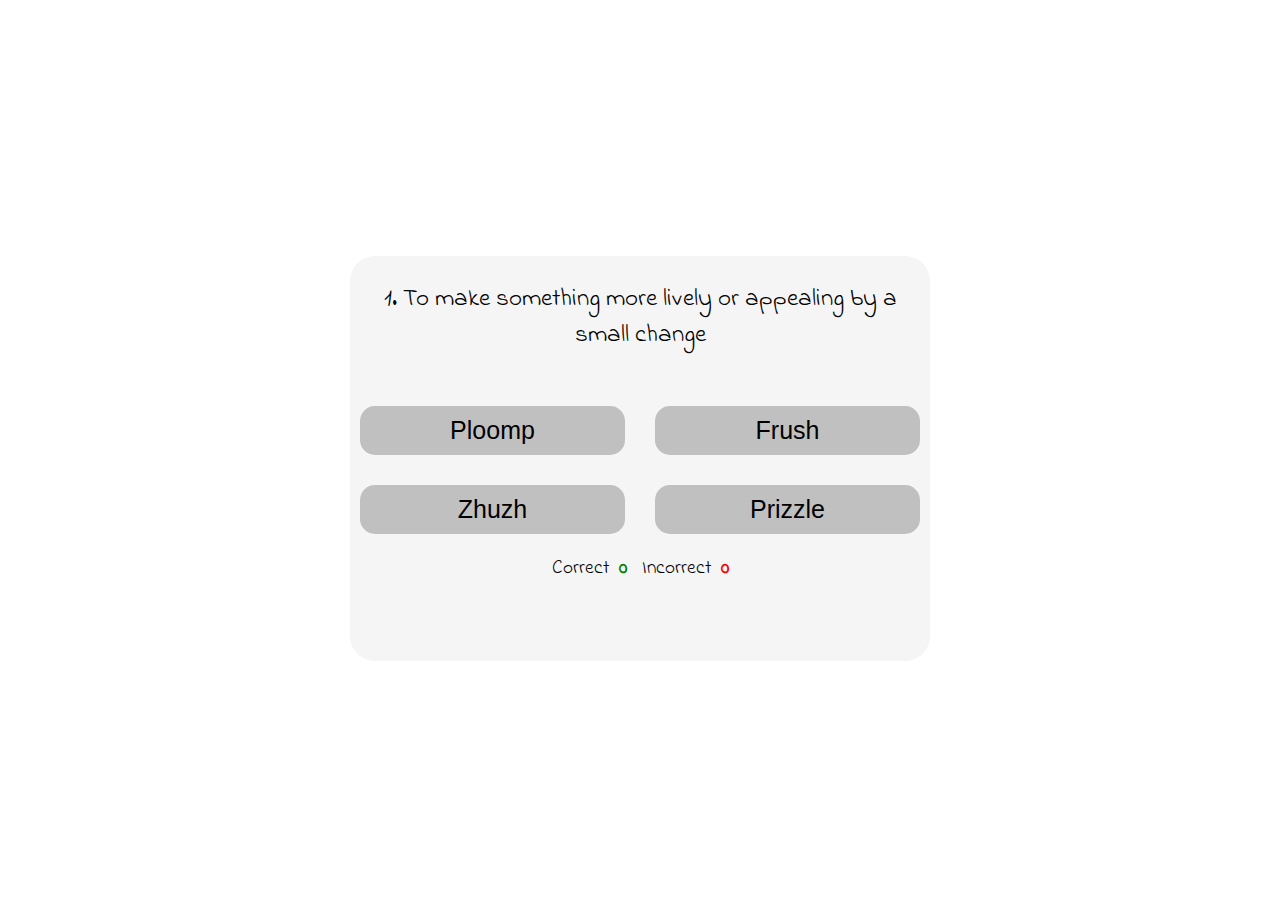
==== quiz.html @ 24489370 "Add showScore function to display score, an html pargraph and a play again button" ====
<!DOCTYPE html>
<html lang="en">
<head>
    <meta charset="UTF-8">
    <meta http-equiv="X-UA-Compatible" content="IE=edge">
    <meta name="viewport" content="width=device-width, initial-scale=1.0">
    
    <!--Link to Google fonts-->
    <link rel="preconnect" href="https://fonts.googleapis.com">
    <link rel="preconnect" href="https://fonts.gstatic.com" crossorigin>
    <link href="https://fonts.googleapis.com/css2?family=Indie+Flower&display=swap" rel="stylesheet">
    
    <!--Link to css-->
    <link rel="stylesheet" href="assets/css/style.css">
    
    <!--Link to favicons-->
    <link rel="apple-touch-icon" sizes="180x180" href="/apple-touch-icon.png">
    <link rel="icon" type="image/png" sizes="32x32" href="/favicon-32x32.png">
    <link rel="icon" type="image/png" sizes="16x16" href="/favicon-16x16.png">
    
    <title>True Words Quiz</title>
</head>
<body>
    <div id="outer-container">
        <div id="box" class="quiz-box-size">
            <div id="definition">
                This is a definition of a silly word with four options to choose from
            </div>
            <div id="btn-grid"></div>
            <div id="score-area">
                <p class="scores">Correct<span id="correct-score" class="score-span">0</span></p>
                <p class="scores">Incorrect<span id="incorrect-score" class="score-span">0</span></p>
            </div>
            <button id="next-btn" class="btn">Next</button>    
        </div>
    </div>
    <script src="assets/js/script.js"></script>
</body>
</html>
---- assets/css/style.css ----
body {
    font-family: Indie Flower, sans-serif, arial;
    box-sizing: border-box;
    background-image: url("../images/cover-image.jpg");
    background-size: cover;
    background-repeat: no-repeat;
}

#outer-container {
    display: flex;
    flex-direction: column;
    justify-content: center;
    align-items: center;
    min-height: 100vh;
}

#box {
    background-color: whitesmoke;
    width: 580px;
    border-radius: 25px;
    text-align: center;
    margin: 0 auto;
    display: flex;
    flex-direction: column;
}

#welcome-text {
    padding: 10px;
    margin: 0;
}

h1 {
    margin: 25px;
}

.btn {
    font-size: 25px;
    padding: 10px 0 10px 0;
    margin: 10px;
    background-color: silver;
    border-radius: 15px;
    border: none;
}

.btn:hover {
    background-color: black;
    color: silver;
}

a {
    font-family: helvetica;
    color: black;
    text-decoration: none;
}

/*quiz page*/
.quiz-box-size {
    height: 405px;
    width: 580px;
} 

#definition {
    font-size: 25px;
    padding: 25px;
    height: 90px;
}

#btn-grid {
    display: grid;
    grid-template-columns: repeat(2, auto);
    gap: 10px;
}

.answer-btn {
    width: 265px;
}

.correct {
    background-color: rgba(0, 128, 0, 0.5);;
}

.incorrect {
    background-color: rgba(255, 0, 0, 0.5);;
}

button:disabled {
    color: black;
    pointer-events: none;
}

#score-area {
    margin: 5px auto;
    font-size: 1.2rem;
}

.scores {
    display: inline-block;
    padding: 5px;
    margin: 0;
}

#correct-score {
    color: green;
    font-weight: bold;
}

#incorrect-score {
    color: red;
    font-weight: bold;
}

.score-span {
    margin-left: 10px;
}

/* media queries */

@media screen and (min-width: 376px) and (max-width: 600px) {
    #box {
        width: 334px;
    }
    
    .quiz-box-size {
        height: 380px;
        width: 334px;
    }

    .answer-btn {
        width: 142px;
    }

    #definition {
        font-size: 20px;
        margin: 0;
        height: 90px;
    }

    .btn {
        font-size: 17px;
    }
}

@media screen and (max-width: 375px) {
    #box {
        margin: 0;
        width: 286px;
    }

    .quiz-box-size {
        height: 355px;
        width: 286px;
    }

    .answer-btn {
        width: 118px;
    }

    h1 {
        font-size: 1.5em;
        margin: 20px;
    }

    #definition {
        font-size: 18px;
        margin: 0;
        height: 75px;
    }

    .btn {
        font-size: 16px;
    }

    #score-area {
        width: 100%;
    }
}
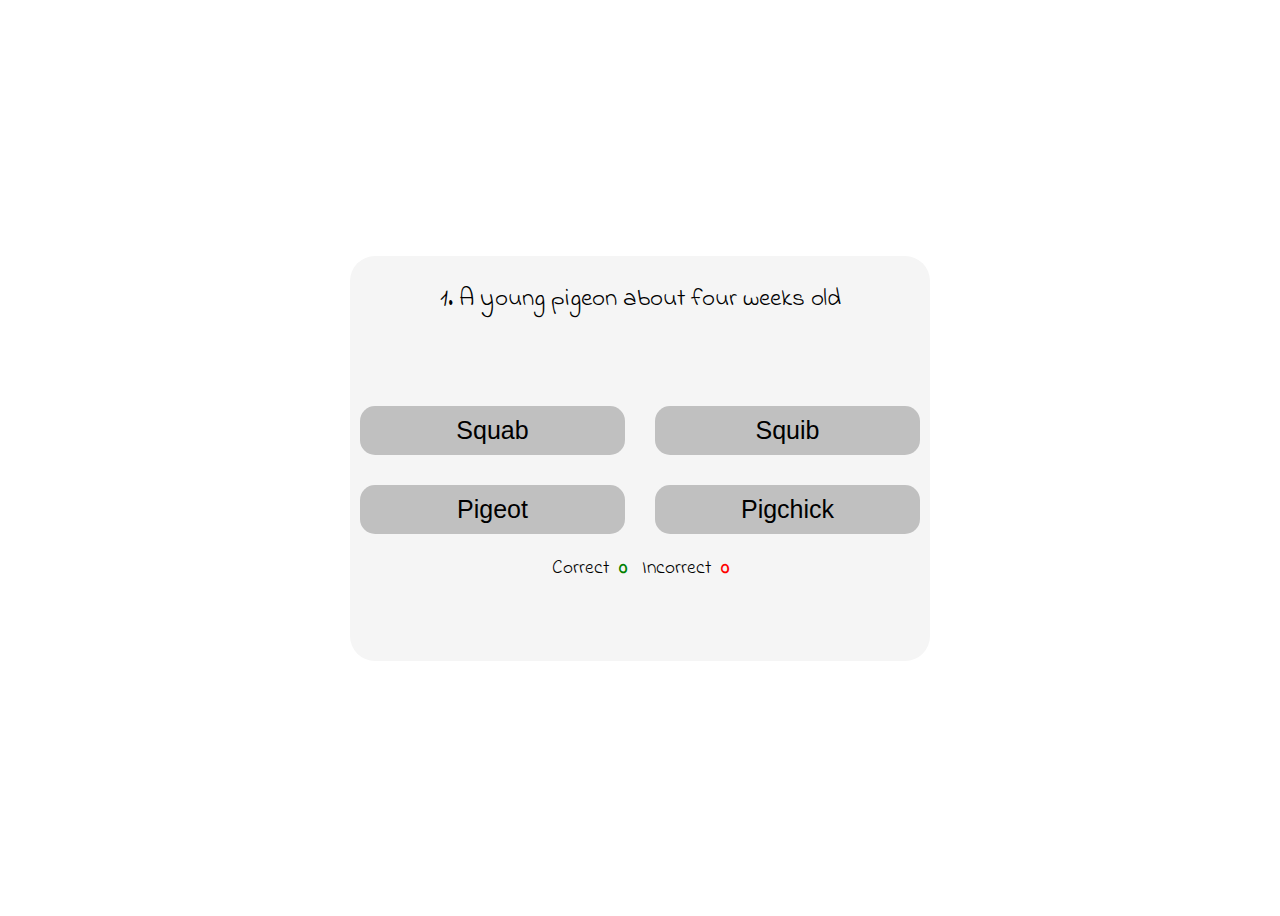
==== commit cd669df2: "Add play again button with event listener, add function to reset scores back to 0" ====
--- a/quiz.html
+++ b/quiz.html
@@ -31,7 +31,9 @@
                 <p class="scores">Correct<span id="correct-score" class="score-span">0</span></p>
                 <p class="scores">Incorrect<span id="incorrect-score" class="score-span">0</span></p>
             </div>
-            <button id="next-btn" class="btn">Next</button>    
+            <p id="score-comment"></p>
+            <button id="next-btn" class="btn">Next</button> 
+            <button id="play-again-btn" class="btn">Play Again!</button>
         </div>
     </div>
     <script src="assets/js/script.js"></script>
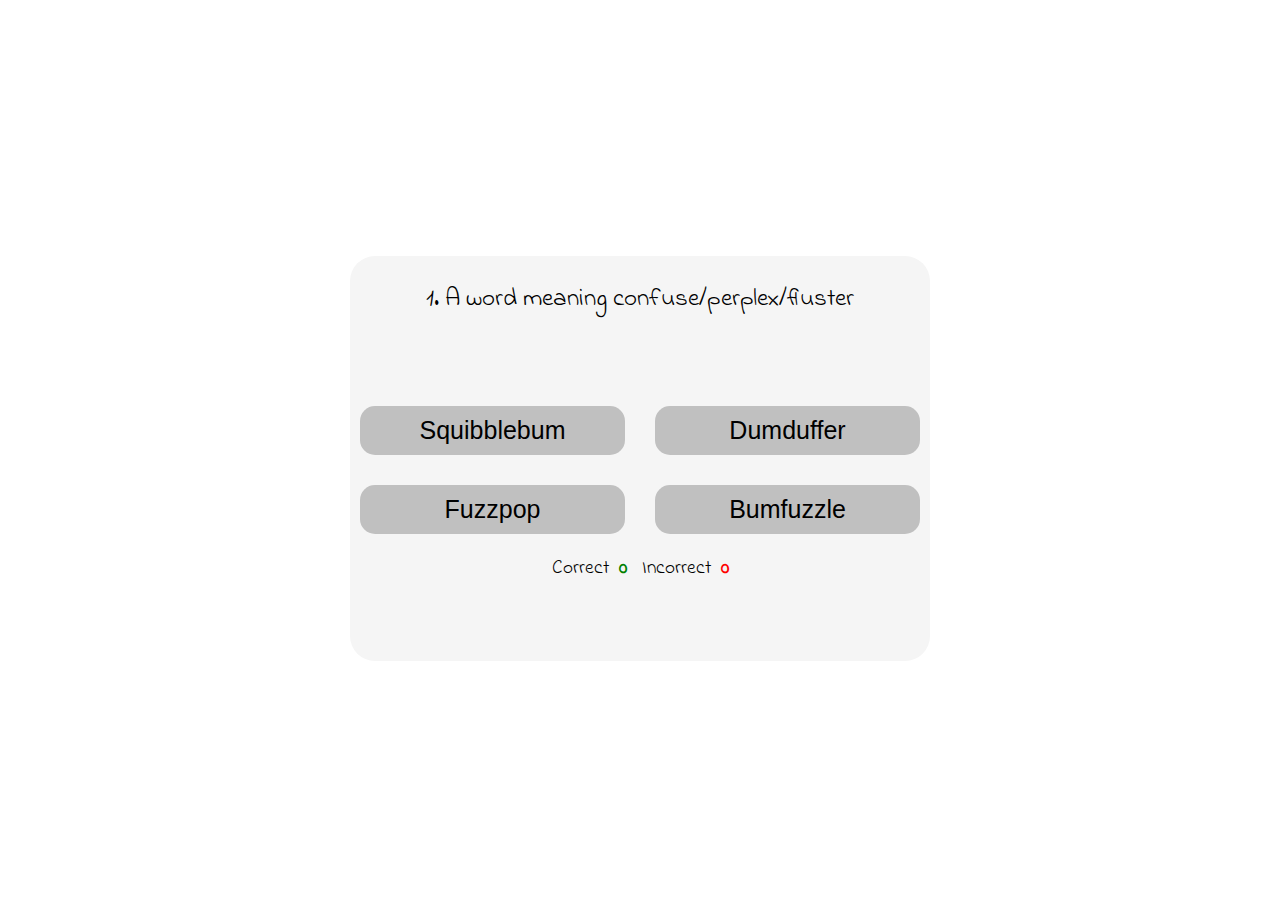
==== commit 4e3d58ae: "Add absolute file paths for favicons on home page" ====
--- a/quiz.html
+++ b/quiz.html
@@ -14,9 +14,9 @@
     <link rel="stylesheet" href="assets/css/style.css">
     
     <!--Link to favicons-->
-    <link rel="apple-touch-icon" sizes="180x180" href="/apple-touch-icon.png">
-    <link rel="icon" type="image/png" sizes="32x32" href="/favicon-32x32.png">
-    <link rel="icon" type="image/png" sizes="16x16" href="/favicon-16x16.png">
+    <link rel="apple-touch-icon" sizes="180x180" href="https://helenmurugan.github.io/true-words-quiz/index.html/apple-touch-icon.png">
+    <link rel="icon" type="image/png" sizes="32x32" href="https://helenmurugan.github.io/true-words-quiz/index.html/favicon-32x32.png">
+    <link rel="icon" type="image/png" sizes="16x16" href="https://helenmurugan.github.io/true-words-quiz/index.html/favicon-16x16.png">
     
     <title>True Words Quiz</title>
 </head>
@@ -36,6 +36,8 @@
             <button id="play-again-btn" class="btn">Play Again!</button>
         </div>
     </div>
+
+    <!-- Links to JavaScript and Font Awesome-->
     <script src="assets/js/script.js"></script>
 </body>
 </html>
--- a/assets/css/style.css
+++ b/assets/css/style.css
@@ -113,6 +113,10 @@
     margin-left: 10px;
 }
 
+#score-comment {
+    font-size: 22px;
+}
+
 /* media queries */
 
 @media screen and (min-width: 376px) and (max-width: 600px) {
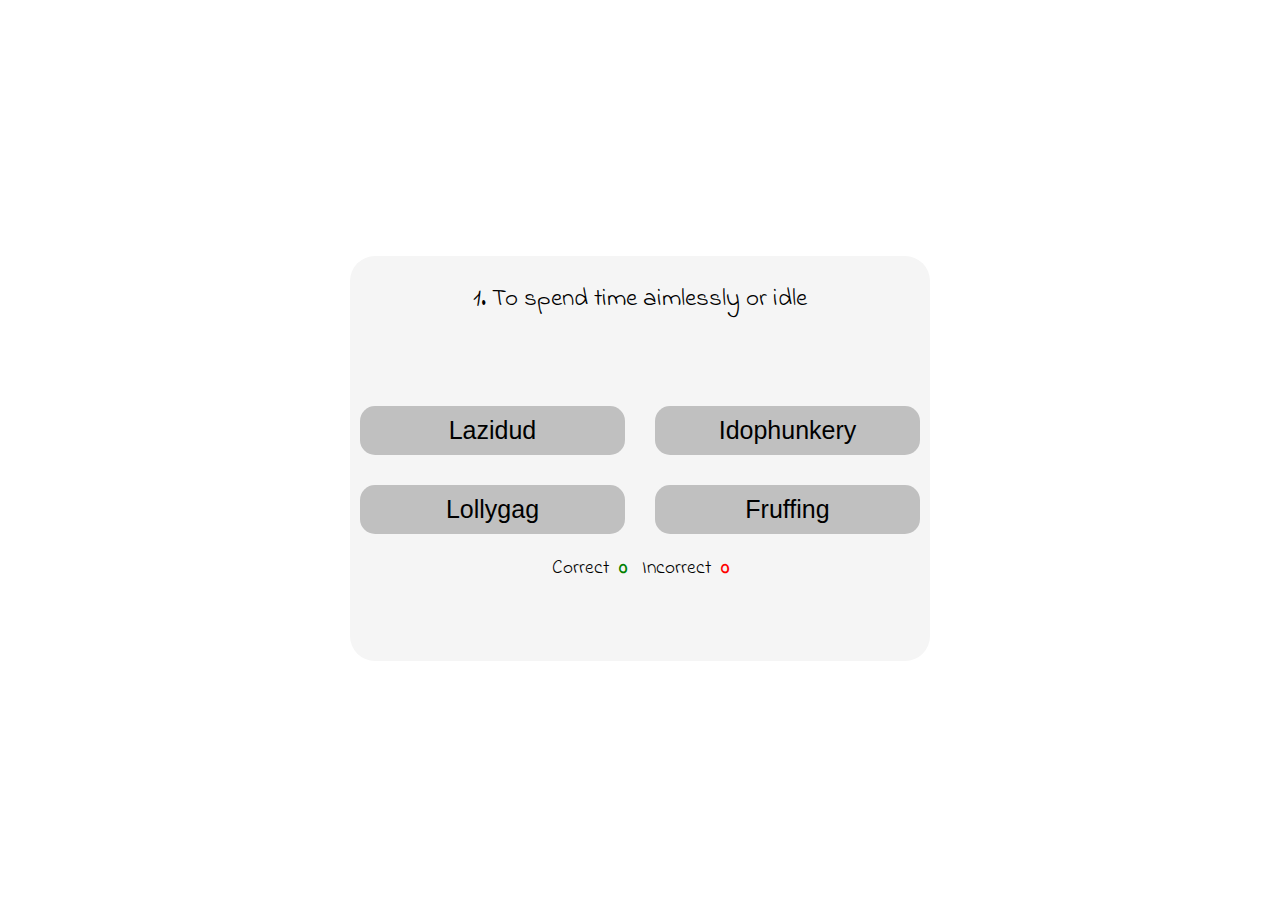
==== commit d79675de: "Fix error in absolute file paths" ====
--- a/quiz.html
+++ b/quiz.html
@@ -14,9 +14,9 @@
     <link rel="stylesheet" href="assets/css/style.css">
     
     <!--Link to favicons-->
-    <link rel="apple-touch-icon" sizes="180x180" href="https://helenmurugan.github.io/true-words-quiz/index.html/apple-touch-icon.png">
-    <link rel="icon" type="image/png" sizes="32x32" href="https://helenmurugan.github.io/true-words-quiz/index.html/favicon-32x32.png">
-    <link rel="icon" type="image/png" sizes="16x16" href="https://helenmurugan.github.io/true-words-quiz/index.html/favicon-16x16.png">
+    <link rel="apple-touch-icon" sizes="180x180" href="https://helenmurugan.github.io/true-words-quiz/apple-touch-icon.png">
+    <link rel="icon" type="image/png" sizes="32x32" href="https://helenmurugan.github.io/true-words-quiz/favicon-32x32.png">
+    <link rel="icon" type="image/png" sizes="16x16" href="https://helenmurugan.github.io/true-words-quiz/favicon-16x16.png">
     
     <title>True Words Quiz</title>
 </head>
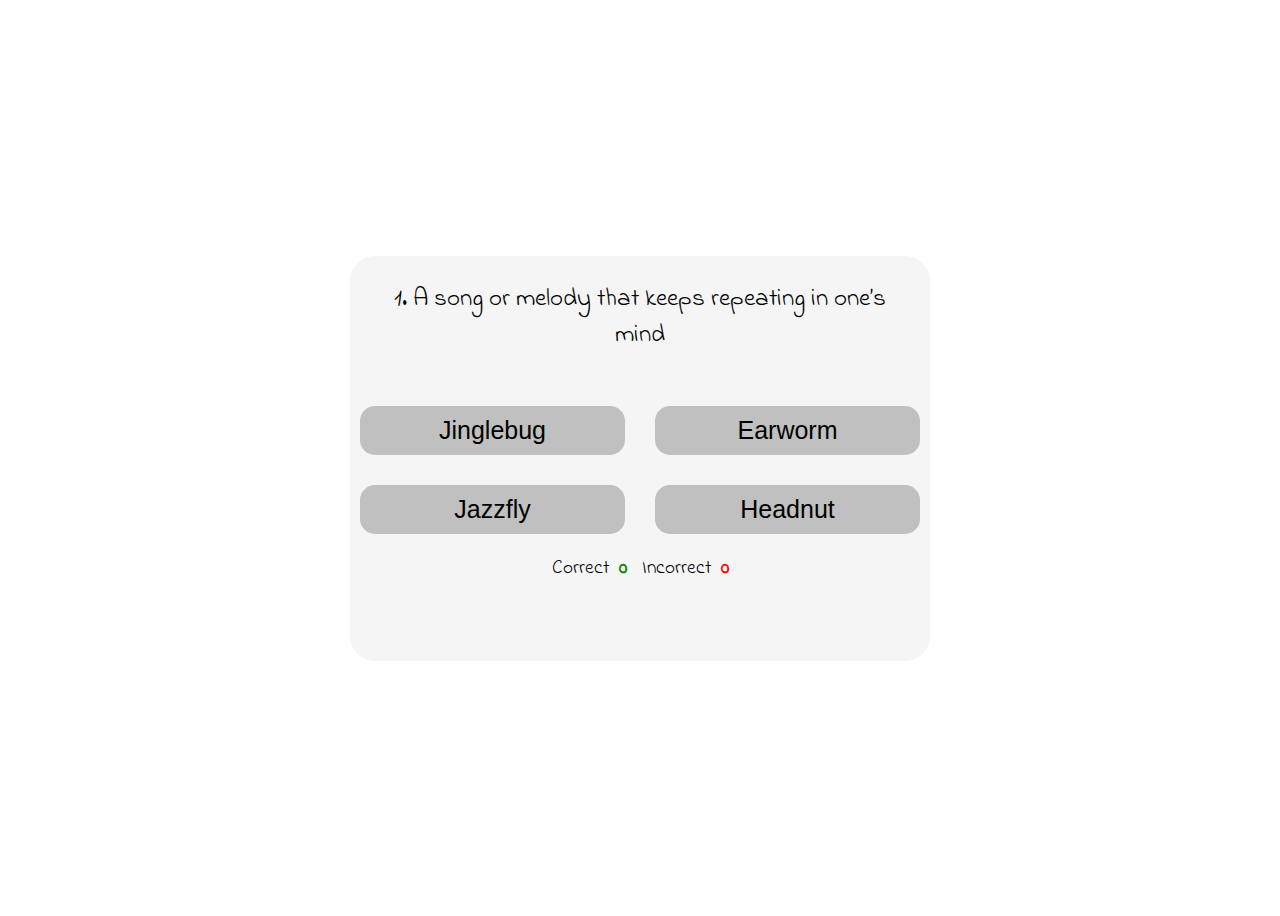
==== commit 3201ecf8: "Add play-again-btn class and style rule, remove unused classes and unnecessary comments from code" ====
--- a/quiz.html
+++ b/quiz.html
@@ -33,11 +33,11 @@
             </div>
             <p id="score-comment"></p>
             <button id="next-btn" class="btn">Next</button> 
-            <button id="play-again-btn" class="btn">Play Again!</button>
+            <button id="play-again-btn" class="btn play-again-btn">Play Again!</button>
         </div>
     </div>
 
-    <!-- Links to JavaScript and Font Awesome-->
+    <!-- Link to JavaScript-->
     <script src="assets/js/script.js"></script>
 </body>
 </html>
--- a/assets/css/style.css
+++ b/assets/css/style.css
@@ -75,17 +75,19 @@
     width: 265px;
 }
 
+button:disabled {
+    color: black;
+    pointer-events: none;
+}
+
 .correct {
-    background-color: rgba(0, 128, 0, 0.5);;
+    color:black !important;
+    background-color: rgba(0, 128, 0, 0.5) !important;
 }
 
 .incorrect {
-    background-color: rgba(255, 0, 0, 0.5);;
-}
-
-button:disabled {
-    color: black;
-    pointer-events: none;
+    color:black !important;
+    background-color: rgba(255, 0, 0, 0.5) !important;
 }
 
 #score-area {
@@ -115,6 +117,18 @@
 
 #score-comment {
     font-size: 22px;
+}
+
+#next-btn {
+    display: none;
+}
+
+#play-again-btn {
+    display: none;
+}
+
+.play-again-btn {
+    color: black;
 }
 
 /* media queries */
@@ -167,7 +181,7 @@
     #definition {
         font-size: 18px;
         margin: 0;
-        height: 75px;
+        height: 70px;
     }
 
     .btn {
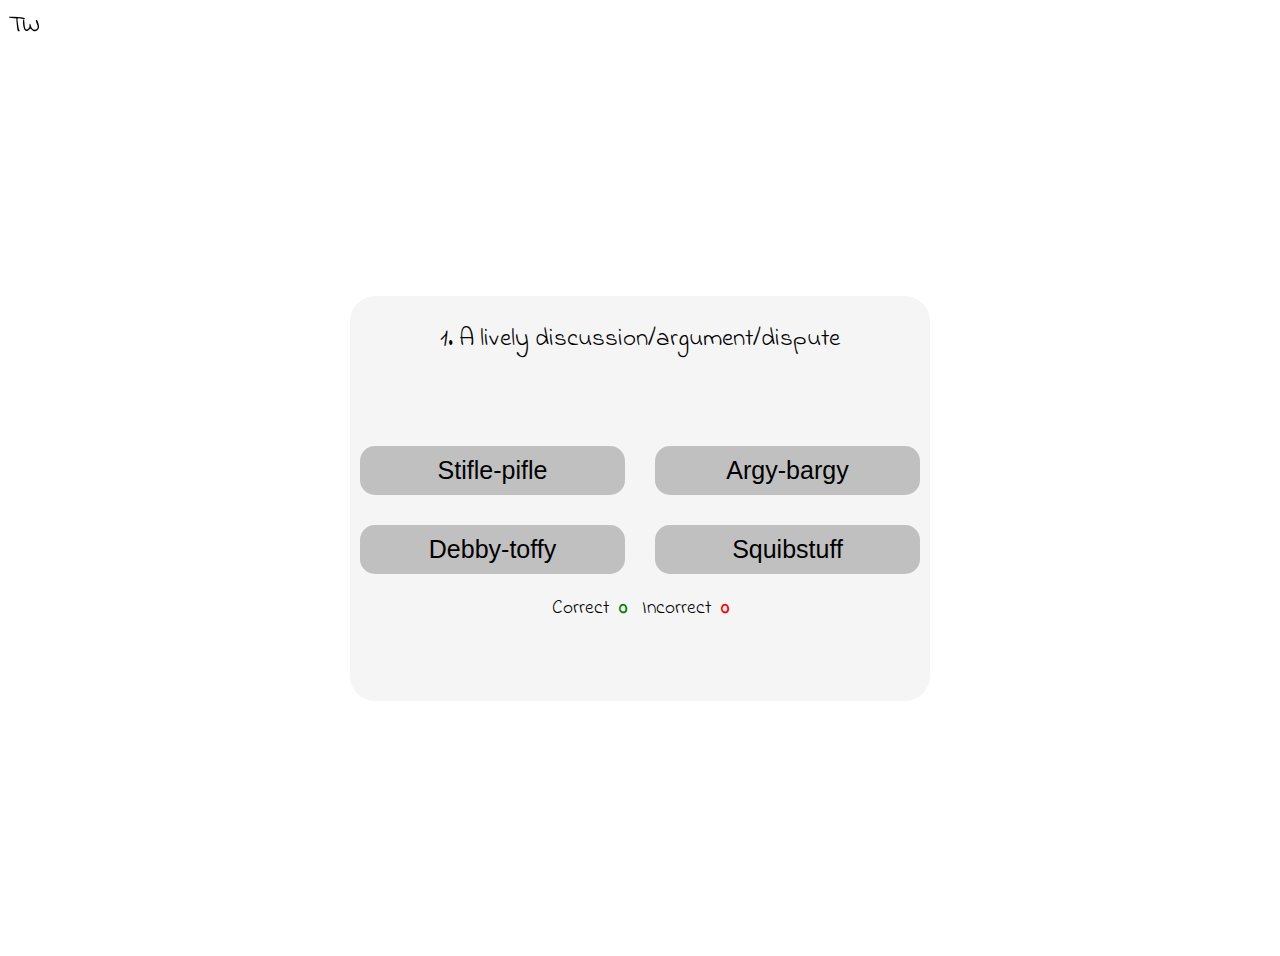
==== commit 444ca4e2: "Add logo to index.html and quiz.html that anchors a link to index.html" ====
--- a/quiz.html
+++ b/quiz.html
@@ -21,6 +21,7 @@
     <title>True Words Quiz</title>
 </head>
 <body>
+    <a id="logo" href="index.html"><img src="assets/images/logo.jpg" alt="TW logo"></a>
     <div id="outer-container">
         <div id="box" class="quiz-box-size">
             <div id="definition">
@@ -33,7 +34,7 @@
             </div>
             <p id="score-comment"></p>
             <button id="next-btn" class="btn">Next</button> 
-            <button id="play-again-btn" class="btn play-again-btn">Play Again!</button>
+            <button id="play-again-btn" class="btn">Play Again!</button>
         </div>
     </div>
 
--- a/assets/css/style.css
+++ b/assets/css/style.css
@@ -25,6 +25,7 @@
 }
 
 #welcome-text {
+    font-size: 22px;
     padding: 10px;
     margin: 0;
 }
@@ -34,6 +35,8 @@
 }
 
 .btn {
+    font-family: helvetica, sans-serif, arial;
+    color: black;
     font-size: 25px;
     padding: 10px 0 10px 0;
     margin: 10px;
@@ -48,7 +51,7 @@
 }
 
 a {
-    font-family: helvetica;
+    font-family: helvetica, sans-serif, arial;
     color: black;
     text-decoration: none;
 }
@@ -117,6 +120,7 @@
 
 #score-comment {
     font-size: 22px;
+    padding: 5px;
 }
 
 #next-btn {
@@ -127,17 +131,12 @@
     display: none;
 }
 
-.play-again-btn {
-    color: black;
-}
-
 /* media queries */
-
 @media screen and (min-width: 376px) and (max-width: 600px) {
     #box {
         width: 334px;
     }
-    
+
     .quiz-box-size {
         height: 380px;
         width: 334px;
@@ -150,7 +149,7 @@
     #definition {
         font-size: 20px;
         margin: 0;
-        height: 90px;
+        height: 70px;
     }
 
     .btn {
@@ -161,12 +160,17 @@
 @media screen and (max-width: 375px) {
     #box {
         margin: 0;
+        height: 355px;
         width: 286px;
     }
 
     .quiz-box-size {
         height: 355px;
         width: 286px;
+    }
+
+    #welcome-text {
+        font-size: 18px;
     }
 
     .answer-btn {
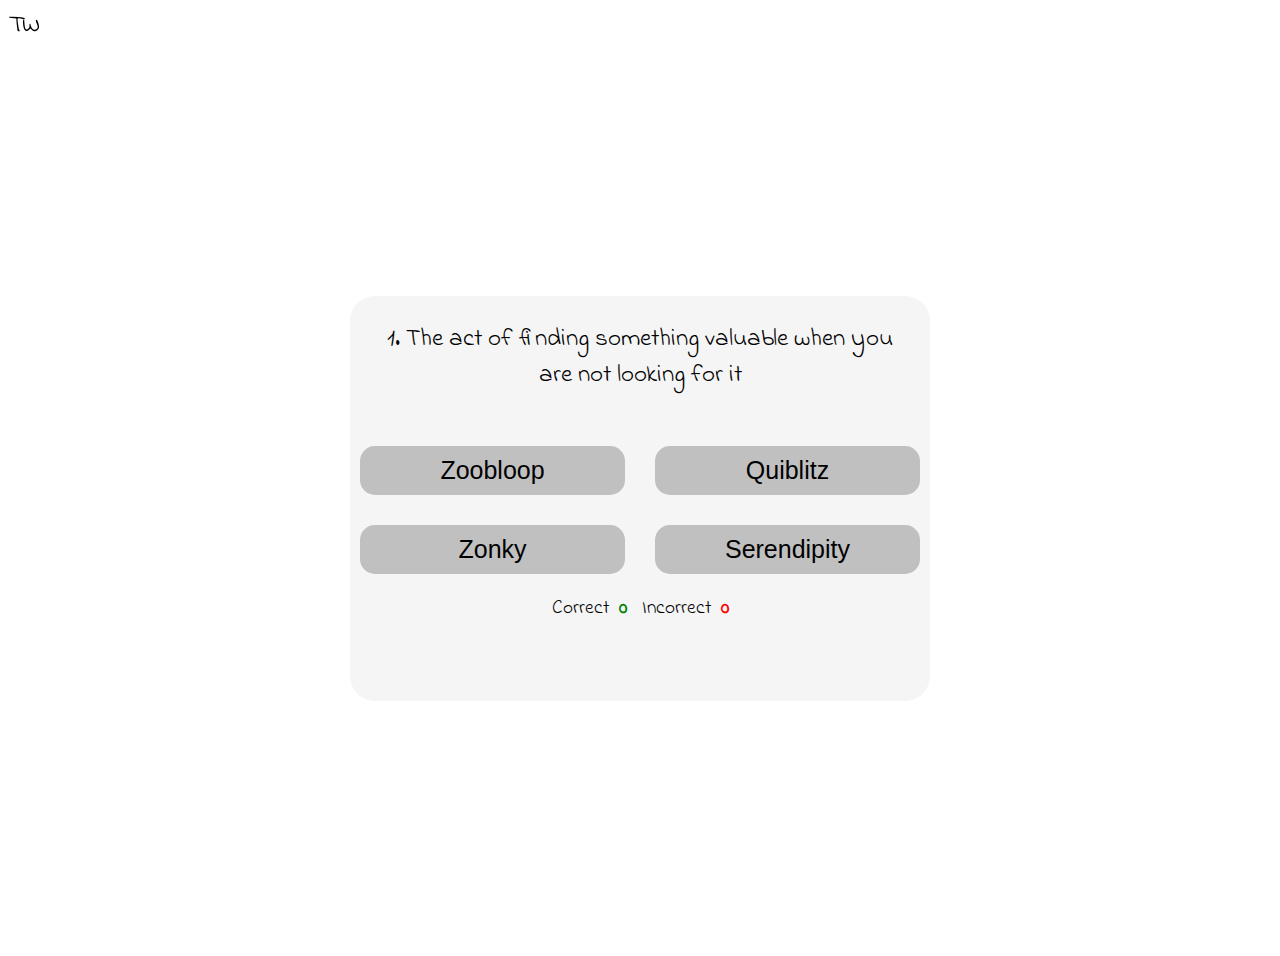
==== commit 074baa8c: "Add logo navigation details to README.md" ====
--- a/quiz.html
+++ b/quiz.html
@@ -21,7 +21,7 @@
     <title>True Words Quiz</title>
 </head>
 <body>
-    <a id="logo" href="index.html"><img src="assets/images/logo.jpg" alt="TW logo"></a>
+    <a href="index.html"><img src="assets/images/logo.jpg" alt="TW logo"></a>
     <div id="outer-container">
         <div id="box" class="quiz-box-size">
             <div id="definition">
